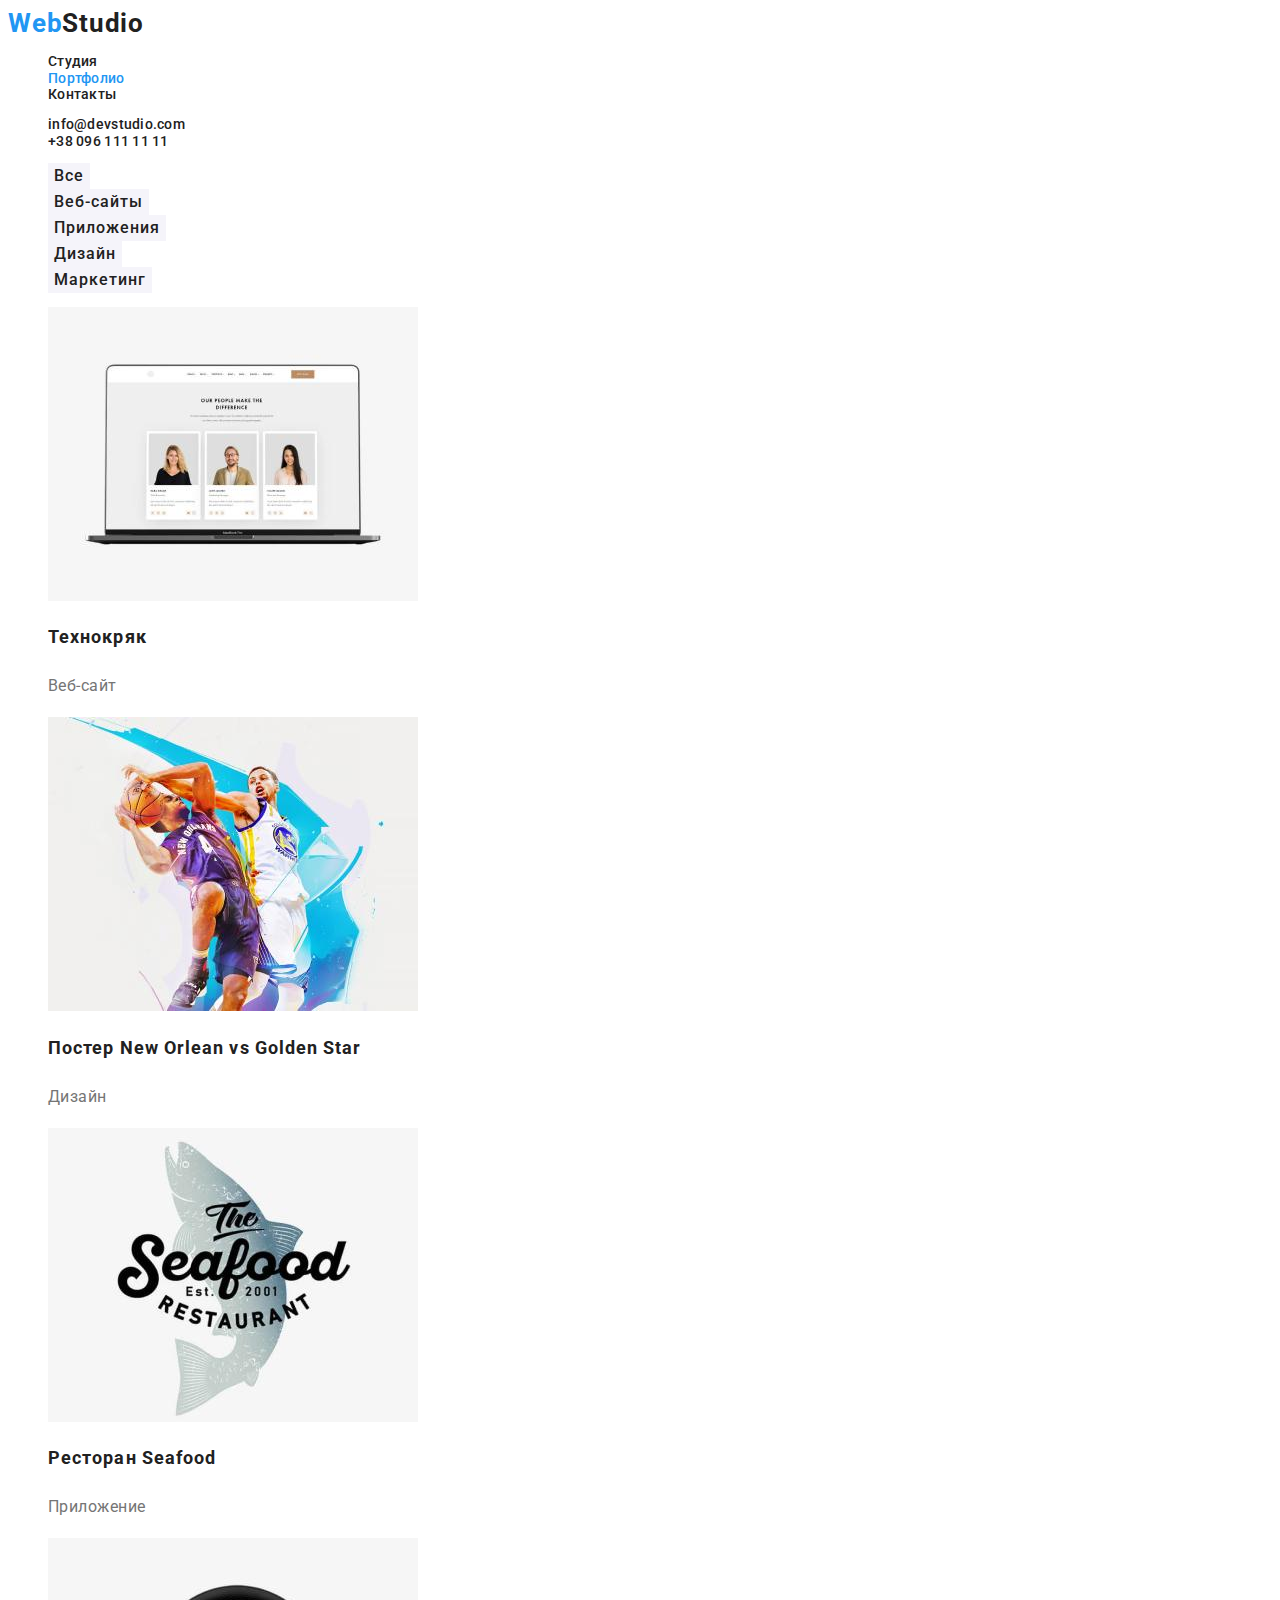
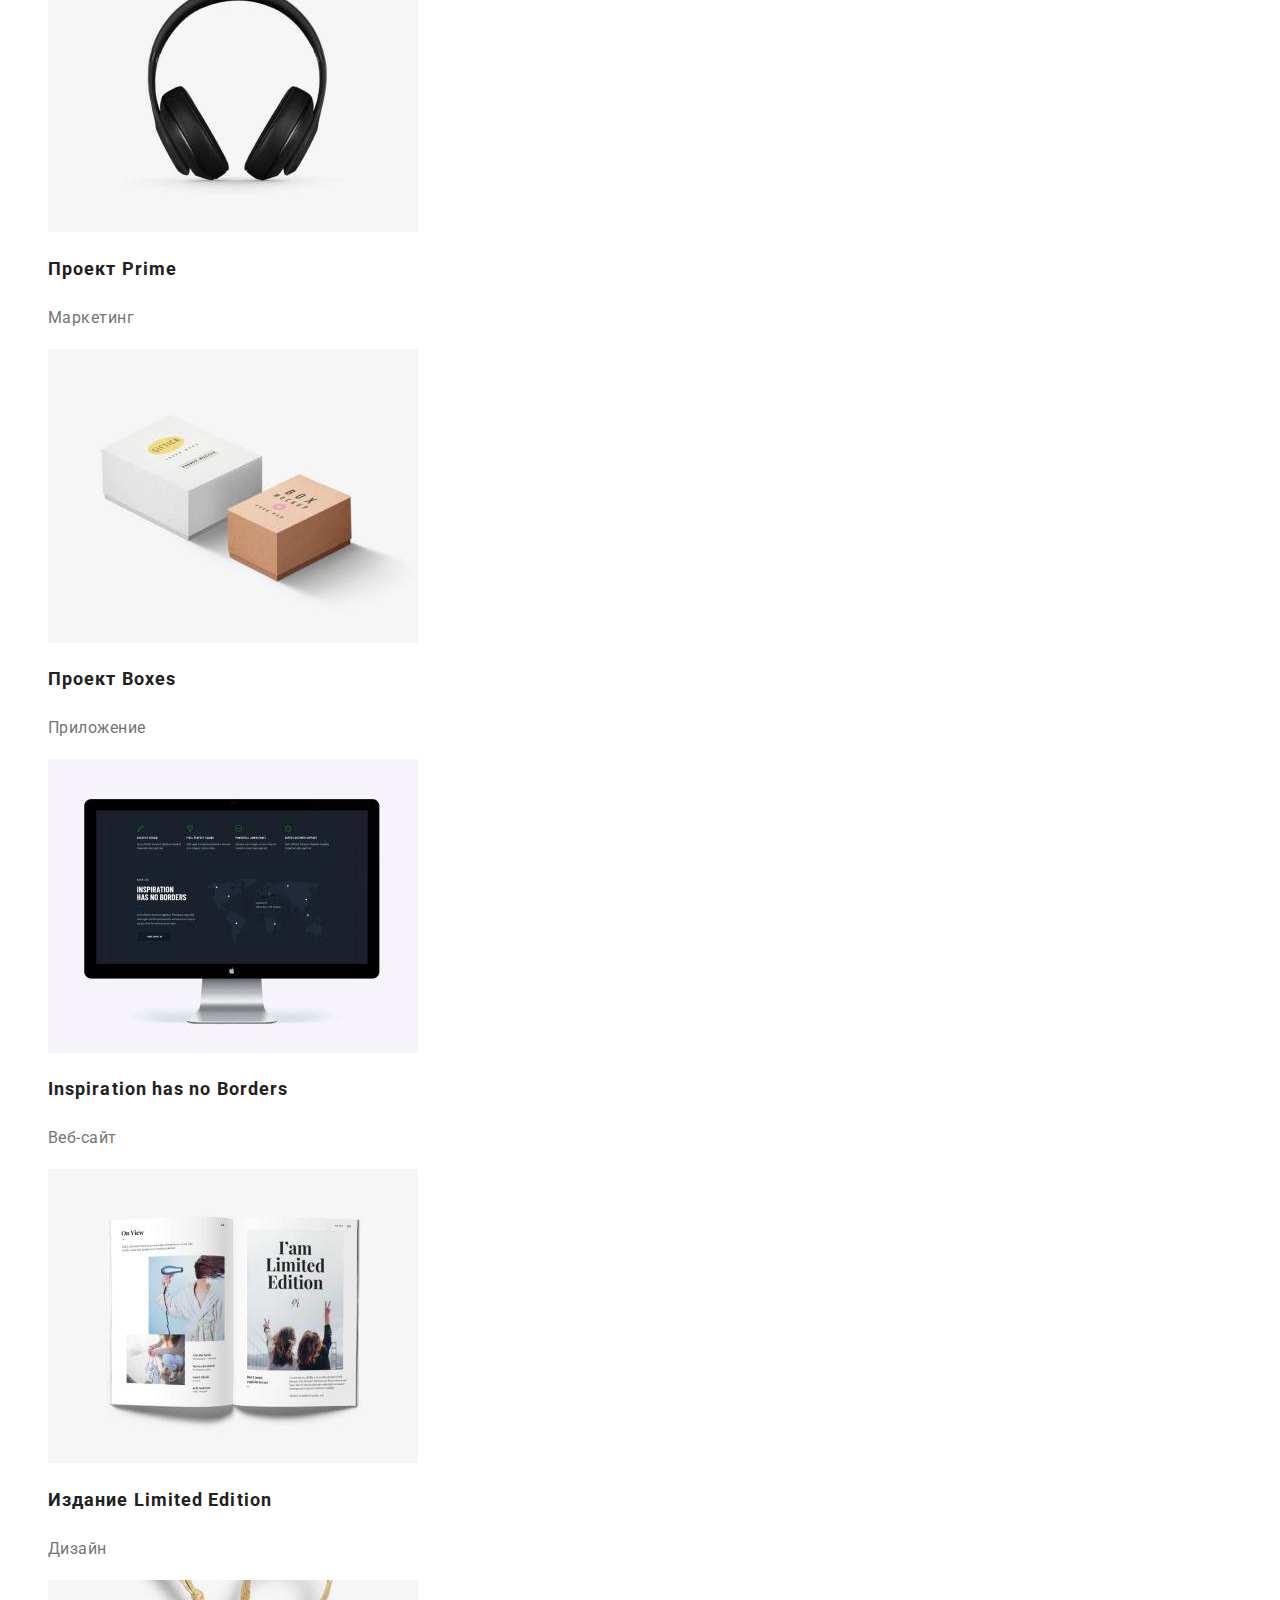
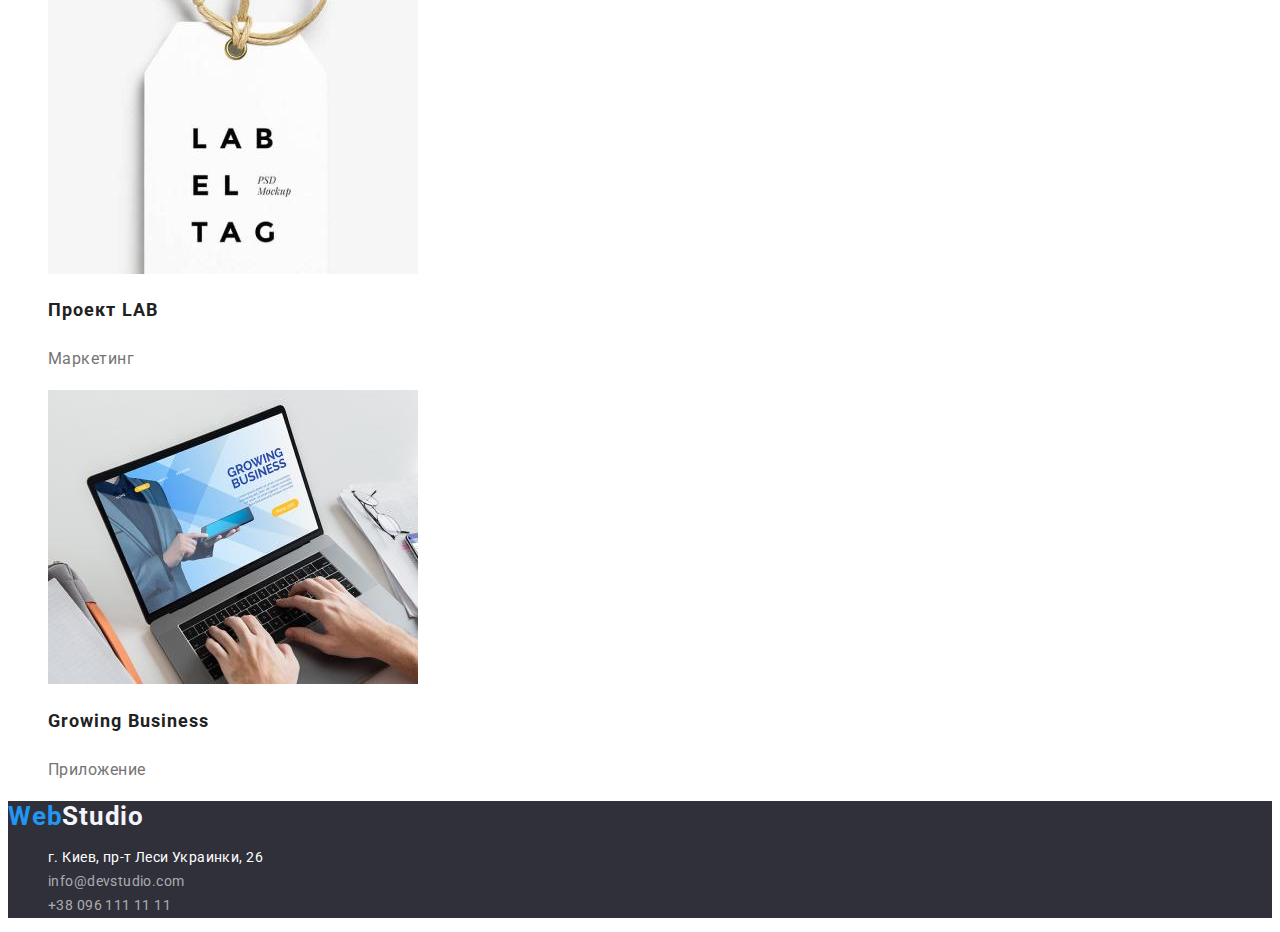
==== portfolio.html @ d051fb16 "add portfolio" ====
<!DOCTYPE html>
<html lang="en">
  <head>
    <meta charset="UTF-8" />
    <meta http-equiv="X-UA-Compatible" content="IE=edge" />
    <meta name="viewport" content="width=device-width, initial-scale=1.0" />
    <title>WebStudio - Portfolio</title>
    <link rel="preconnect" href="https://fonts.googleapis.com" />
    <link rel="preconnect" href="https://fonts.gstatic.com" crossorigin />
    <link
      href="https://fonts.googleapis.com/css2?family=Montserrat:wght@400;700&family=Roboto:wght@400;500;700;900&display=swap"
      rel="stylesheet"
    />
    <link
      href="https://fonts.googleapis.com/css2?family=Raleway:wght@700&display=swap"
      rel="stylesheet"
    />
    <link rel="stylesheet" href="./css/styles.css" />
  </head>
  <body>
    <header class="header">
      <a href="./index.html" class="header-logo"
        >Web<span class="header-logo2">Studio</span></a
      >
      <nav class="header-navigation">
        <ul class="header-list list">
          <li class="nav-li">
            <a href="./index.html" class="header-item">Студия</a>
          </li>
          <li class="nav-li">
            <a href="./portfolio.html" class="header-item active-link">Портфолио</a>
          </li>
          <li class="nav-li"><a href="" class="header-item">Контакты</a></li>
        </ul>
      </nav>
      <ul class="header-contacts list">
        <li>
          <a href="mailto:info@devstudio.com" class="contacts-item"
            >info@devstudio.com</a
          >
        </li>
        <li>
          <a href="tel:+380961111111" class="contacts-item"
            >+38 096 111 11 11</a
          >
        </li>
      </ul>
    </header>
    <main>
      <section class="portfolio"></section>
      <ul class="portfolio-btn-list">
        <li><button type="button" class="portfolio-btn btn">Все</button></li>
        <li><button type="button" class="portfolio-btn btn">Веб-сайты</button></li>
        <li><button type="button" class="portfolio-btn btn">Приложения</button></li>
        <li><button type="button" class="portfolio-btn btn">Дизайн</button></li>
        <li><button type="button" class="portfolio-btn btn">Маркетинг</button></li>
      </ul>
      <ul class="portfolio-projects-list">
        <li class="portfolio-item">
          <img
            src="./image/portfolio/pic1.jpg"
            alt="ноутбук"
            width="370px"
            height="294px"
          />
          <h2 class="portfolio-title">Технокряк</h2>
          <p class="portfolio-text">Веб-сайт</p>
        </li>
        <li class="portfolio-item">
          <img
            src="./image/portfolio/pic2.jpg"
            alt="постер"
            width="370px"
            height="294px"
          />
          <h2 class="portfolio-title">Постер New Orlean vs Golden Star</h2>
          <p class="portfolio-text">Дизайн</p>
        </li>
        <li class="portfolio-item">
          <img
            src="./image/portfolio/pic3.jpg"
            alt="ресторан"
            width="370px"
            height="294px"
          />
          <h2 class="portfolio-title">Ресторан Seafood</h2>
          <p class="portfolio-text">Приложение</p>
        </li>
        <li class="portfolio-item">
          <img
            src="./image/portfolio/pic4.jpg"
            alt="наушники"
            width="370px"
            height="294px"
          />
          <h2 class="portfolio-title">Проект Prime</h2>
          <p class="portfolio-text">Маркетинг</p>
        </li>
        <li class="portfolio-item">
          <img
            src="./image/portfolio/pic5.jpg"
            alt="приложение boxes"
            width="370px"
            height="294px"
          />
          <h2 class="portfolio-title">Проект Boxes</h2>
          <p class="portfolio-text">Приложение</p>
        </li>
        <li class="portfolio-item">
          <img
            src="./image/portfolio/pic6.jpg"
            alt="веб сайт"
            width="370px"
            height="294px"
          />
          <h2 class="portfolio-title">Inspiration has no Borders</h2>
          <p class="portfolio-text">Веб-сайт</p>
        </li>
        <li class="portfolio-item">
          <img
            src="./image/portfolio/pic7.jpg"
            alt="дизайн книги"
            width="370px"
            height="294px"
          />
          <h2 class="portfolio-title">Издание Limited Edition</h2>
          <p class="portfolio-text">Дизайн</p>
        </li>
        <li>
          <img
            src="./image/portfolio/pic8.jpg"
            alt="проект лаб"
            width="370px"
            height="294px"
          />
          <h2 class="portfolio-title">Проект LAB</h2>
          <p class="portfolio-text">Маркетинг</p>
        </li>
        <li>
          <img
            src="./image/portfolio/pic9.jpg"
            alt="прилодения для бизнеса"
            width="370px"
            height="294px"
          />
          <h2 class="portfolio-title">Growing Business</h2>
          <p class="portfolio-text">Приложение</p>
        </li>
      </ul>
      </section>
    </main>
    <footer class="footer">
      <a href="" class="footer-logo"
        >Web<span class="footer-logo2">Studio</span></a
      >
      <address>
        <ul class="footer-list list">
          <li class="footer-li">
            <a
              href="https://goo.gl/maps/4nCda8HMci8gK6ii9"
              target="_blank"
              rel="noreferrer noopener nofollow"
              class="footer-item-white"
              >г. Киев, пр-т Леси Украинки, 26</a
            >
          </li>
          <li class="footer-li">
            <a href="mailto:info@devstudio.com" class="footer-item"
              >info@devstudio.com</a
            >
          </li>
          <li class="footer-li">
            <a href="tel:+380961111111" class="footer-item"
              >+38 096 111 11 11</a
            >
          </li>
        </ul>
      </address>
    </footer>
  </body>
</html>
---- css/styles.css ----
/* 
 черный _ основной цвет текста: #212121; 
--main-text-color 
 серый _ неактивные контакты, абзац: #757575; 
--second-text-color 
 белый _ background страницы : #FFFFFF; 
--bg-white-color 
 графит _ background героя и футер background: #2F303A; 
--bg-hero-color 
 серый _ неактивная кнопка: #F5F4FA; 
--inactive_btn_color 
синий _ лого и активных кнопок: #2196F3;
--active-color */

:root {
  --main-text-color: #212121;
  --second-text-color: #757575;
  --bg-white-color: #ffffff;
  --bg-hero-color: #2f303a;
  --inactive_btn_color: #f5f4fa;
  --active-color: #2196f3;
}
body {
  background-color: var(--bg-white-color);
  color: var(--main-text-color);
  font-family: roboto, sans-serif;
  font-weight: 400;
  font-size: 14px;
  line-height: 1.17;
  letter-spacing: 0.03em;
}
li {
  list-style-type: none;
}
a {
  text-decoration: none;
}
.btn {
  cursor: pointer;
}

/*==========================++++++HEADER++++++==========================*/
.header-logo {
  font-style: normal;
  font-weight: 700;
  font-size: 26px;
  line-height: 1.2;
  letter-spacing: 0.03em;
  color: var(--active-color);
}
.header-logo2 {
  font-style: normal;
  font-weight: 700;
  font-size: 26px;
  line-height: 1.2;
  letter-spacing: 0.03em;
  color: var(--main-text-color);
}
.header-item,
.contacts-item {
  font-weight: 500;
  font-size: 14px;
  line-height: 16px;
  letter-spacing: 0.02em;
  color: var(--main-text-color);
}
.header-item:hover,
.header-item:focus,
.contacts-item:hover,
.contacts-item:focus {
  font-weight: 500;
  font-size: 14px;
  line-height: 16px;
  letter-spacing: 0.02em;
  color: var(--active-color);
}

/*==========================++++++HERO++++++==========================*/
.hero {
  background: #2f303a;
}
.hero-title-text {
  font-weight: 900;
  font-size: 44px;
  line-height: 1.36;
  letter-spacing: 0.06em;
  text-transform: uppercase;
  color: var(--bg-white-color);
}
.hero-btn {
  color: var(--bg-white-color);
  font-family: "Roboto";
  font-style: normal;
  font-weight: 700;
  font-size: 16px;
  line-height: 1.88;
  letter-spacing: 0.06em;
  background: var(--active-color);
}
/*==========================++++++POSITIVE++++++==========================*/
.positive-title {
  font-weight: 700;
  font-size: 14px;
  line-height: 16px;
  letter-spacing: 1.14;
  text-transform: uppercase;
}
.positive-text {
  font-size: 14px;
  line-height: 1.71;
  letter-spacing: 0.03em;
  color: var(--second-text-color);
}
/*==========================++++++WORK++++++==========================*/
.work-title {
  font-weight: 700;
  font-size: 36px;
  line-height: 1.17;
  letter-spacing: 0.03em;
}
/*==========================++++++STAFF++++++==========================*/
.staff-title {
  font-weight: 700;
  font-size: 36px;
  line-height: 1.17;
  letter-spacing: 0.03em;
}
.staff-item-title {
  font-weight: 500;
  font-size: 16px;
  line-height: 1.19;
  letter-spacing: 0.03em;
}
.staff-item-text {
  font-weight: 400;
  font-size: 16px;
  line-height: 1.19;
  letter-spacing: 0.03em;
  color: var(--second-text-color);
}
/*==========================++++++FOOTER++++++==========================*/
.footer {
  background-color: var(--bg-hero-color);
}
.footer-logo {
  font-weight: 700;
  font-size: 26px;
  line-height: 1.2;
  letter-spacing: 0.03em;
  color: var(--active-color);
}
.footer-logo2 {
  font-weight: 700;
  font-size: 26px;
  line-height: 1.2;
  letter-spacing: 0.03em;
  color: var(--inactive_btn_color);
}
.footer-item-white {
  font-style: normal;
  font-size: 14px;
  line-height: 1.71;
  letter-spacing: 0.03em;
  color: var(--bg-white-color);
}
.footer-item {
  font-style: normal;
  font-size: 14px;
  line-height: 1.71;
  letter-spacing: 0.03em;
  color: rgba(255, 255, 255, 0.6);
}
.footer-item-white:hover,
.footer-item:hover,
.footer-item-white:focus,
.footer-item:focus {
  font-size: 14px;
  line-height: 1.71;
  letter-spacing: 0.03em;
  color: var(--active-color);
}

/*==========================++++++PORTFOLIO++++++==========================*/
.portfolio-btn {
  color: var(--main-text-color);
  font-family: "Roboto";
  font-style: normal;
  font-weight: 500;
  font-size: 16px;
  line-height: 1.5;
  letter-spacing: 0.06em;
  background: var(--inactive_btn_color);
  border: 0;
}
.portfolio-btn:hover {
  background-color: var(--active-color);
  color: var(--bg-white-color);
}
.portfolio-title {
  font-weight: 700;
  font-size: 18px;
  line-height: 2;
  letter-spacing: 0.06em;
}
.portfolio-text {
  font-size: 16px;
  line-height: 1.88;
  letter-spacing: 0.03em;
  color: var(--second-text-color);
}
.active-link {
  color: var(--active-color);
}
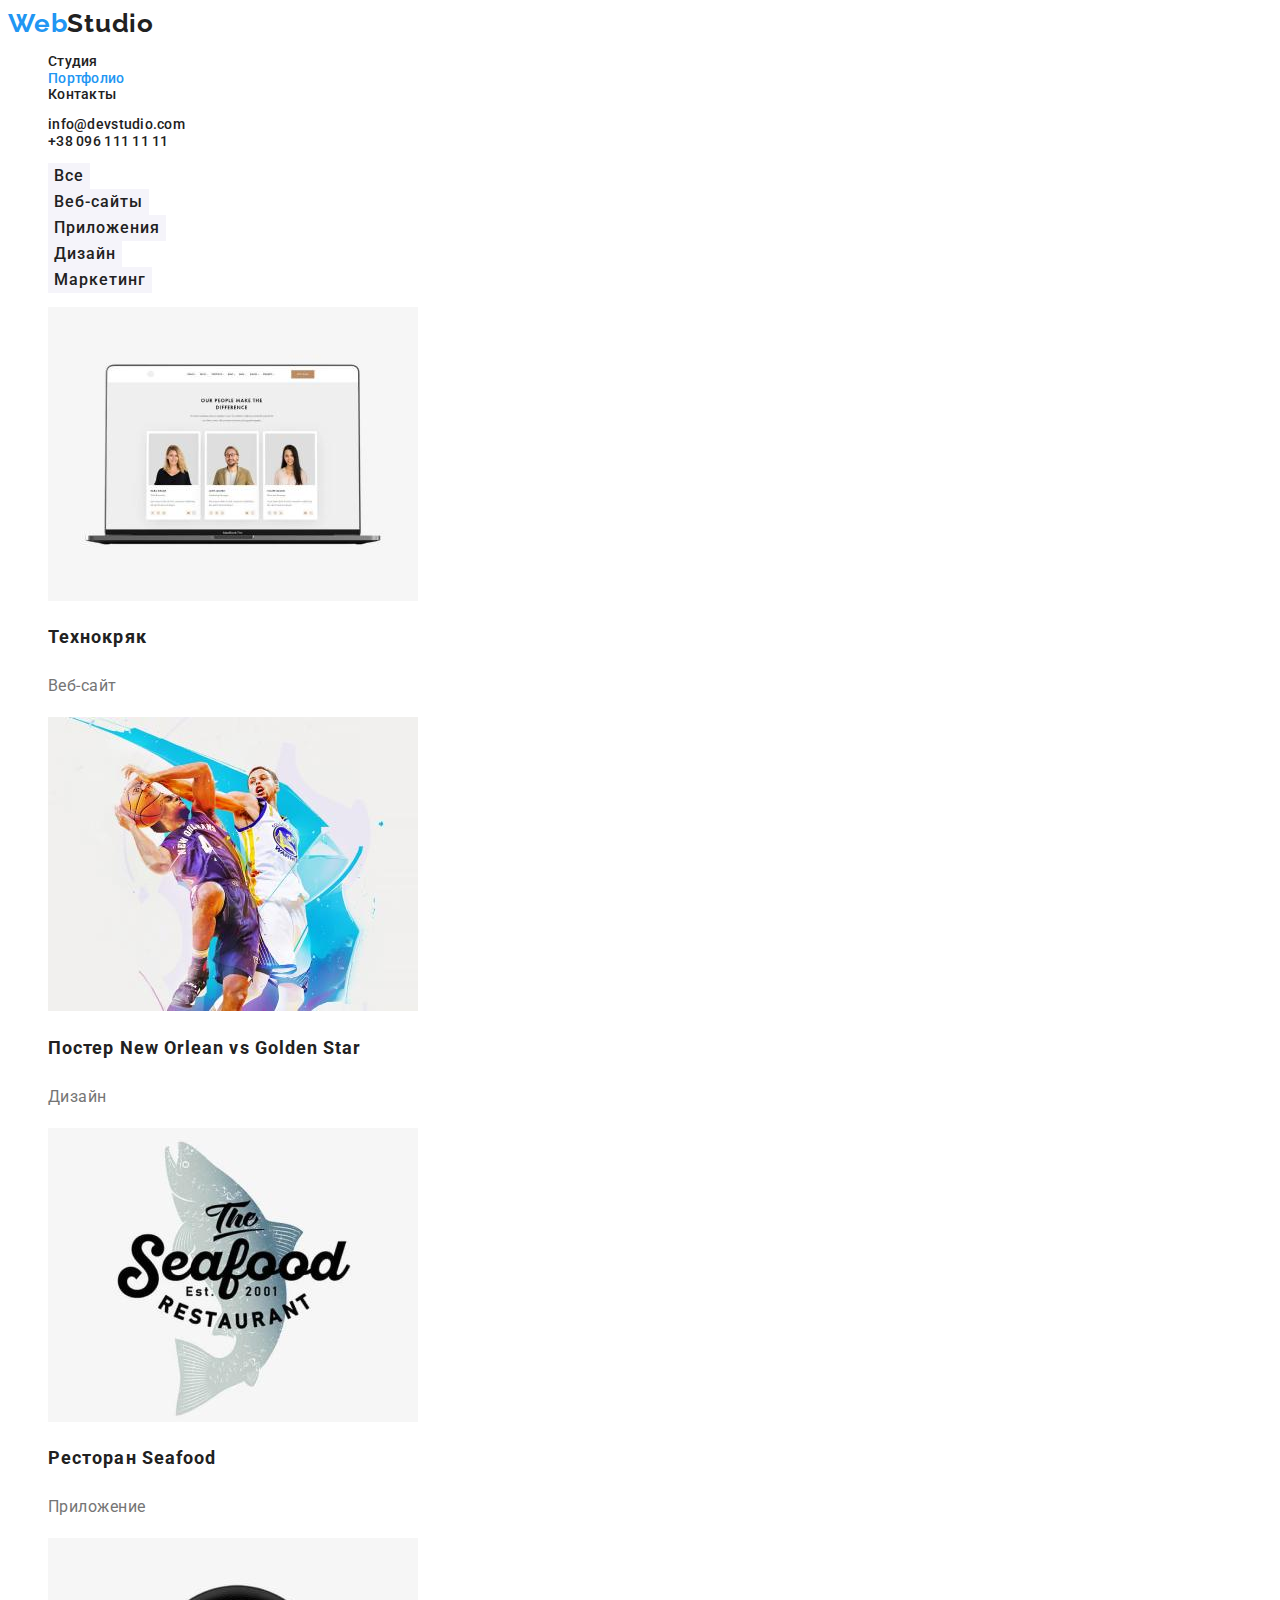
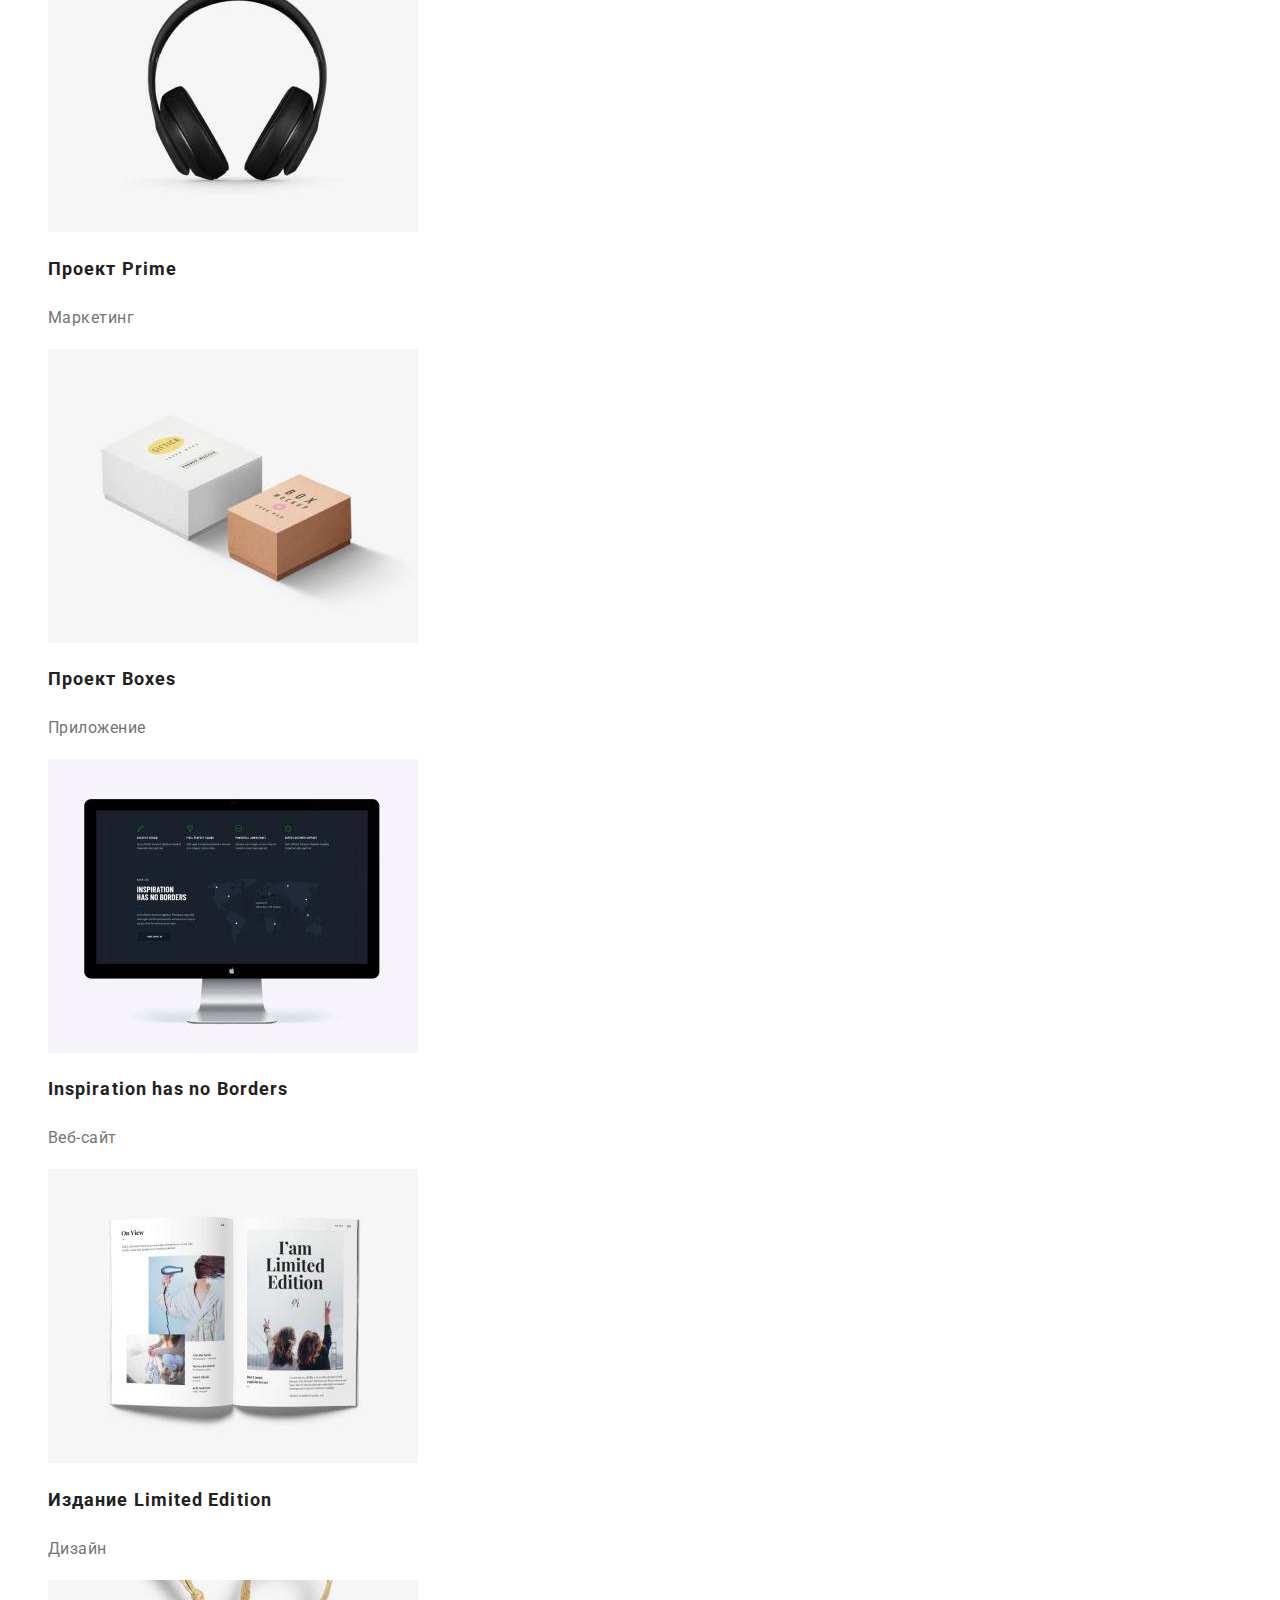
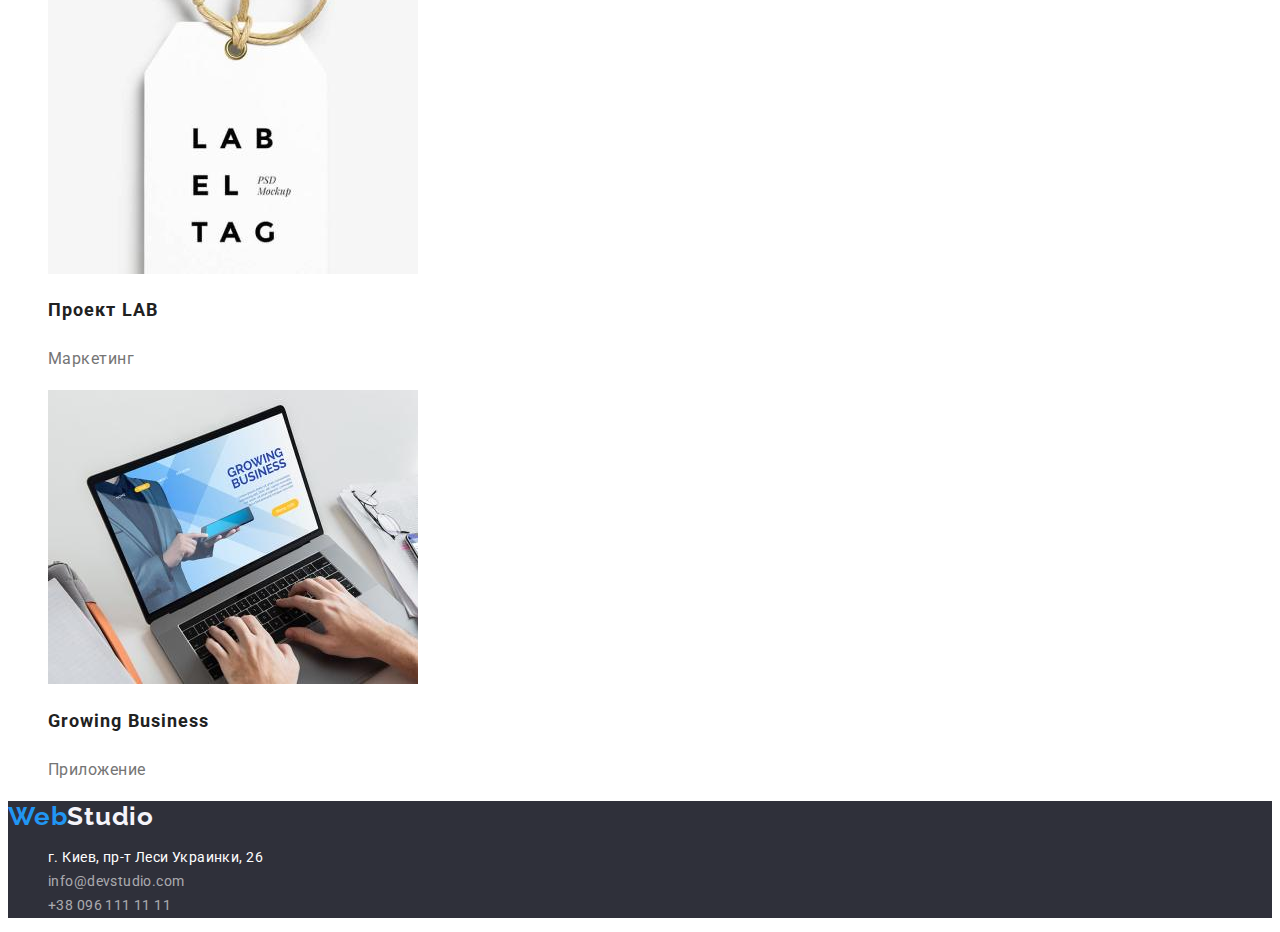
==== commit 92adcbb1: "change logo" ====
--- a/portfolio.html
+++ b/portfolio.html
@@ -5,16 +5,9 @@
     <meta http-equiv="X-UA-Compatible" content="IE=edge" />
     <meta name="viewport" content="width=device-width, initial-scale=1.0" />
     <title>WebStudio - Portfolio</title>
-    <link rel="preconnect" href="https://fonts.googleapis.com" />
-    <link rel="preconnect" href="https://fonts.gstatic.com" crossorigin />
-    <link
-      href="https://fonts.googleapis.com/css2?family=Montserrat:wght@400;700&family=Roboto:wght@400;500;700;900&display=swap"
-      rel="stylesheet"
-    />
-    <link
-      href="https://fonts.googleapis.com/css2?family=Raleway:wght@700&display=swap"
-      rel="stylesheet"
-    />
+    <link rel="preconnect" href="https://fonts.googleapis.com">
+<link rel="preconnect" href="https://fonts.gstatic.com" crossorigin>
+<link href="https://fonts.googleapis.com/css2?family=Raleway:wght@700&family=Roboto:wght@400;500;700;900&display=swap" rel="stylesheet">
     <link rel="stylesheet" href="./css/styles.css" />
   </head>
   <body>
--- a/css/styles.css
+++ b/css/styles.css
@@ -41,6 +41,7 @@
 
 /*==========================++++++HEADER++++++==========================*/
 .header-logo {
+  font-family: "Raleway";
   font-style: normal;
   font-weight: 700;
   font-size: 26px;
@@ -49,6 +50,7 @@
   color: var(--active-color);
 }
 .header-logo2 {
+  font-family: "Raleway";
   font-style: normal;
   font-weight: 700;
   font-size: 26px;
@@ -143,6 +145,7 @@
   background-color: var(--bg-hero-color);
 }
 .footer-logo {
+  font-family: "Raleway";
   font-weight: 700;
   font-size: 26px;
   line-height: 1.2;
@@ -150,6 +153,7 @@
   color: var(--active-color);
 }
 .footer-logo2 {
+  font-family: "Raleway";
   font-weight: 700;
   font-size: 26px;
   line-height: 1.2;
